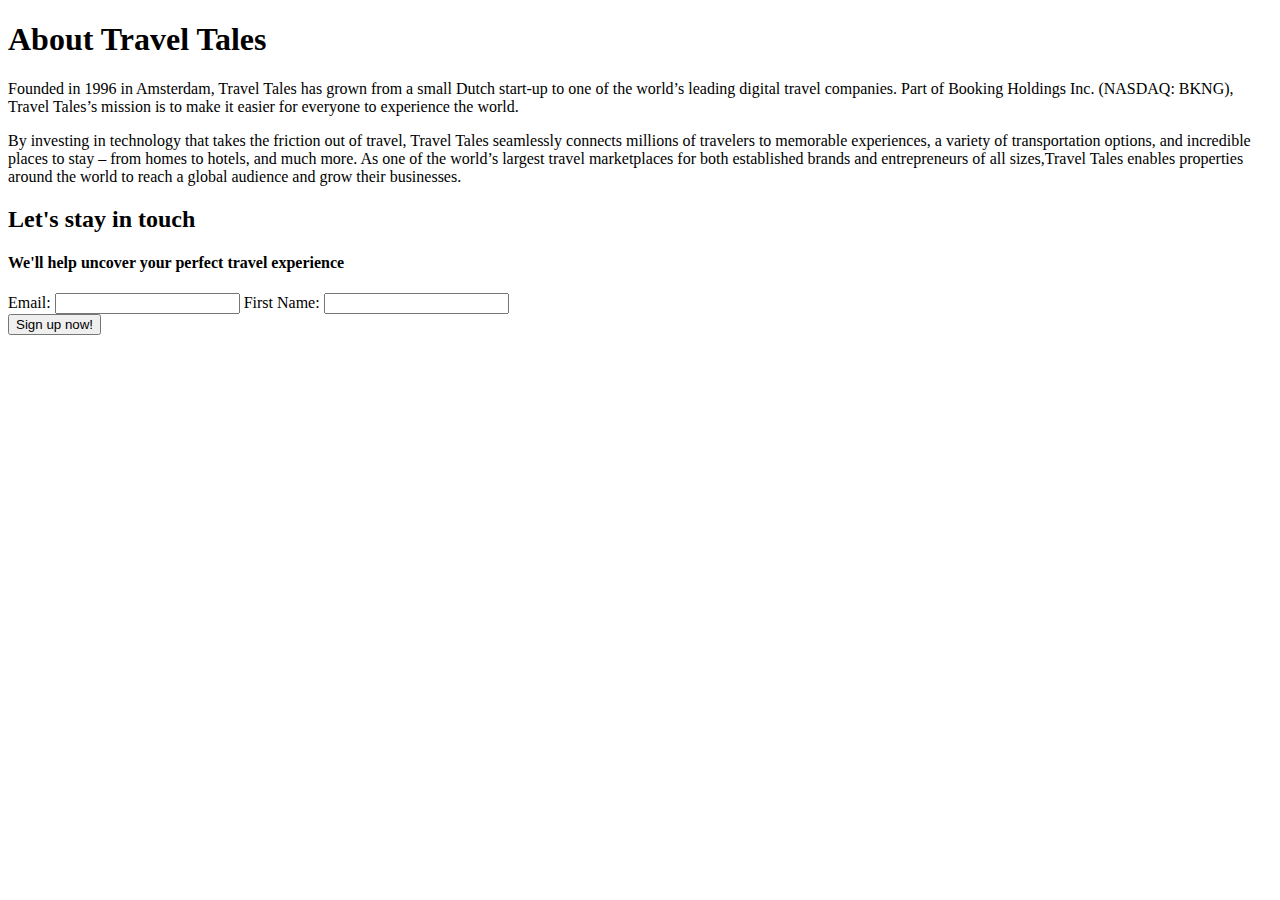
==== PART A/about.html @ bdc3d5bf "added images, hyperlink tables testimonials" ====
<!DOCTYPE html>
<html lang="en">
<head>
    <meta charset="UTF-8">
    <meta http-equiv="X-UA-Compatible" content="IE=edge">
    <meta name="viewport" content="width=device-width, initial-scale=1.0">
    <title>About</title>
</head>
<h1>About Travel Tales</h1>
<body>
   
    <p>Founded in 1996 in Amsterdam, Travel Tales has grown from a small Dutch start-up to one of the world’s leading digital travel companies. Part of Booking Holdings Inc. (NASDAQ: BKNG), Travel Tales’s mission is to make it easier for everyone to experience the world.</p>
   <p>By investing in technology that takes the friction out of travel, Travel Tales seamlessly connects millions of travelers to memorable experiences, a variety of transportation options, and incredible places to stay – from homes to hotels, and much more. As one of the world’s largest travel marketplaces for both established brands and entrepreneurs of all sizes,Travel Tales enables properties around the world to reach a global audience and grow their businesses.</p>
  
   <form action="#">
       <h2>Let's stay in touch</h2>
       <h4>We'll help uncover your perfect travel experience </h4>
        <label for="Email">Email:</label>
        <input type="text" name="Email" class="email">
        <label for="firstname">First Name:</label>
        <input type="text" name="firstname" class="name">
        
    </form>
    <button>Sign up now!</button>
</body>
</html>
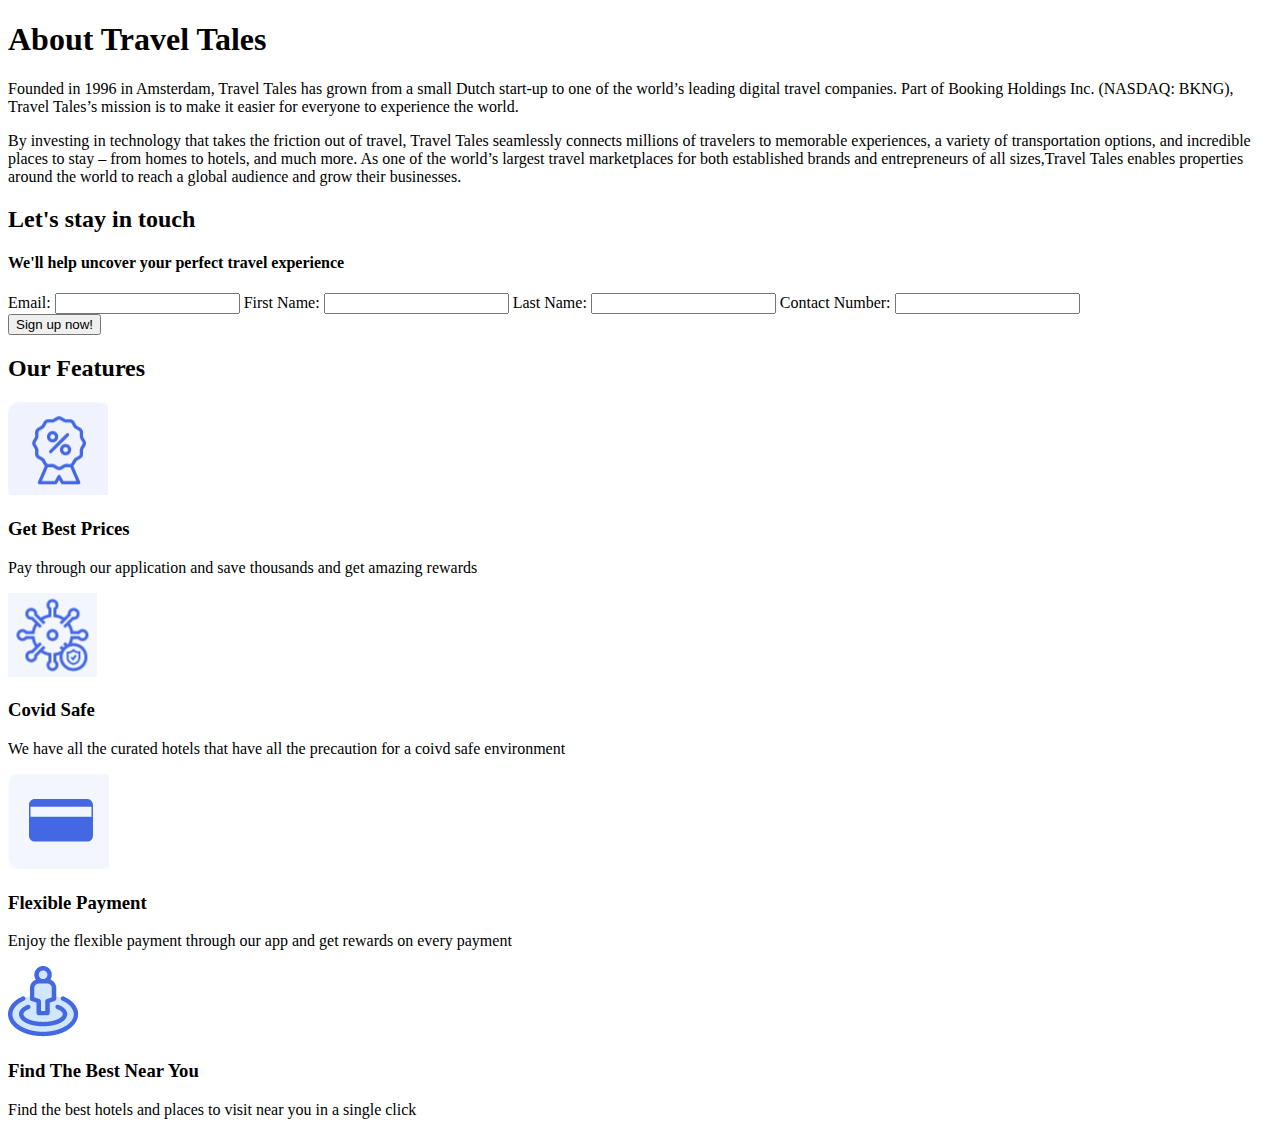
==== commit d8a08179: "part A done" ====
--- a/PART A/about.html
+++ b/PART A/about.html
@@ -5,6 +5,8 @@
     <meta http-equiv="X-UA-Compatible" content="IE=edge">
     <meta name="viewport" content="width=device-width, initial-scale=1.0">
     <title>About</title>
+    <link rel="icon" href="images/logo.png" type="image/x-icon">
+<link rel="stylesheet" href="/styles/styleabout.css">
 </head>
 <h1>About Travel Tales</h1>
 <body>
@@ -19,8 +21,37 @@
         <input type="text" name="Email" class="email">
         <label for="firstname">First Name:</label>
         <input type="text" name="firstname" class="name">
-        
+        <label for="lastname">Last Name:</label>
+        <input type="text" name="lastname" class="name">
+        <label for="contactNumber">Contact Number:</label>
+        <input type="text" name="Contact Number" class="name">
+
     </form>
     <button>Sign up now!</button>
+    
+    <div class="benefits-section">
+        <h2>Our Features</h2>
+        <div class="benefits">
+           <img src="images/best prices.png">
+        <h3>Get Best Prices</h3>
+        <p>Pay through our application and save thousands and get amazing  rewards</p>
+    </div>
+    <div class="benefits">
+        <img src="images/covid safe.png">
+        <h3>Covid Safe</h3>
+        <p>We have all the curated hotels that have all the precaution for a coivd safe environment</p>
+    </div>
+    <div class="benefits">
+        <img src="images/payment.png">
+        <h3>Flexible Payment</h3>
+        <p>Enjoy the flexible payment through our app and get rewards on every payment</p>
+    </div>
+    <div class="benefits">
+        <img src="images/ nearby.png">
+        <h3>Find The Best Near You</h3>
+        <p>Find the best hotels and places to visit near you in a single click</p>
+    </div>
+</div>
+
 </body>
 </html>